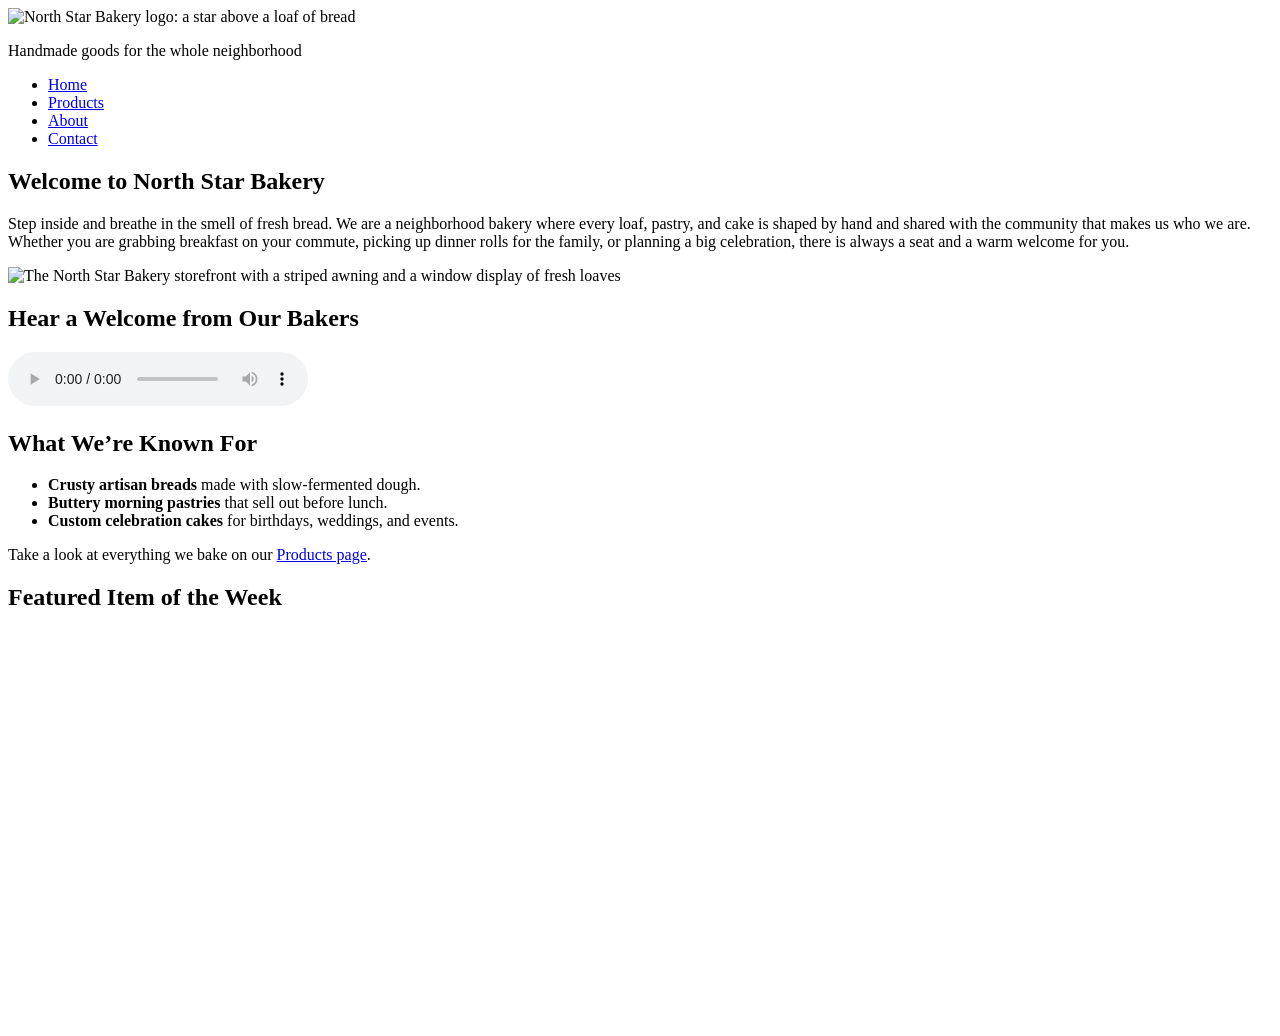
==== index.html @ d352a1f2 "Add files via upload" ====
<!DOCTYPE html>
<html lang="en">
<head>
  <meta charset="UTF-8">
  <meta name="viewport" content="width=device-width, initial-scale=1.0">
  <meta name="description" content="North Star Bakery is a neighborhood bakery offering handmade breads, pastries, and cakes. Pre-order today.">
  <title>North Star Bakery | Home</title>
</head>
<body>
  <header>
    <img src="images/bakery-logo.png" alt="North Star Bakery logo: a star above a loaf of bread" width="120">
    <p>Handmade goods for the whole neighborhood</p>
    <nav aria-label="Main navigation">
      <ul>
        <li><a href="index.html" aria-current="page">Home</a></li>
        <li><a href="products.html">Products</a></li>
        <li><a href="about.html">About</a></li>
        <li><a href="contact.html">Contact</a></li>
      </ul>
    </nav>
  </header>

  <main>
    <section>
      <h1>Welcome to North Star Bakery</h1>
      <p>Step inside and breathe in the smell of fresh bread. We are a neighborhood bakery where every loaf, pastry, and cake is shaped by hand and shared with the community that makes us who we are. Whether you are grabbing breakfast on your commute, picking up dinner rolls for the family, or planning a big celebration, there is always a seat and a warm welcome for you.</p>
      <img src="images/bakery-storefront.jpg" alt="The North Star Bakery storefront with a striped awning and a window display of fresh loaves" width="600">

      <h2>Hear a Welcome from Our Bakers</h2>
      <audio controls>
        <source src="media/bakery-welcome.mp3" type="audio/mpeg">
        Your browser does not support the audio element. Our welcome message says: thank you for visiting North Star Bakery, where every item is made by hand and baked fresh each morning.
      </audio>
    </section>

    <section>
      <h2>What We&rsquo;re Known For</h2>
      <ul>
        <li><strong>Crusty artisan breads</strong> made with slow-fermented dough.</li>
        <li><strong>Buttery morning pastries</strong> that sell out before lunch.</li>
        <li><strong>Custom celebration cakes</strong> for birthdays, weddings, and events.</li>
      </ul>
      <p>Take a look at everything we bake on our <a href="products.html">Products page</a>.</p>
    </section>

    <section>
      <h2>Featured Item of the Week</h2>
      <picture>
        <source media="(min-width: 800px)" srcset="images/bakery-feature-large.jpg">
        <img src="images/bakery-feature-small.jpg" alt="A golden loaf of this week&rsquo;s featured bread sliced on a wooden board" width="400">
      </picture>
      <h3>Rustic Honey Oat Loaf</h3>
      <p>Our featured loaf this week is soft inside, crisp outside, and lightly sweetened with local honey. It is wonderful toasted with butter. Quantities are limited, so reserve yours through our <a href="contact.html">pre-order form</a>.</p>
    </section>

    <section>
      <h2>Hours and Location</h2>
      <p><strong>Address:</strong> 214 Maple Street, Your Town, ST 12345</p>
      <ul>
        <li>Tuesday&ndash;Friday: 7:00 AM &ndash; 6:00 PM</li>
        <li>Saturday: 7:00 AM &ndash; 4:00 PM</li>
        <li>Sunday: 8:00 AM &ndash; 2:00 PM</li>
        <li>Monday: Closed</li>
      </ul>
    </section>
  </main>

  <footer>
    <p>North Star Bakery &middot; 214 Maple Street, Your Town, ST 12345 &middot; (555) 014-2290</p>
    <p>Open Tuesday&ndash;Sunday. Closed Mondays.</p>
    <p>&copy; 2026 North Star Bakery. Baked with care for our neighbors.</p>
  </footer>
</body>
</html>
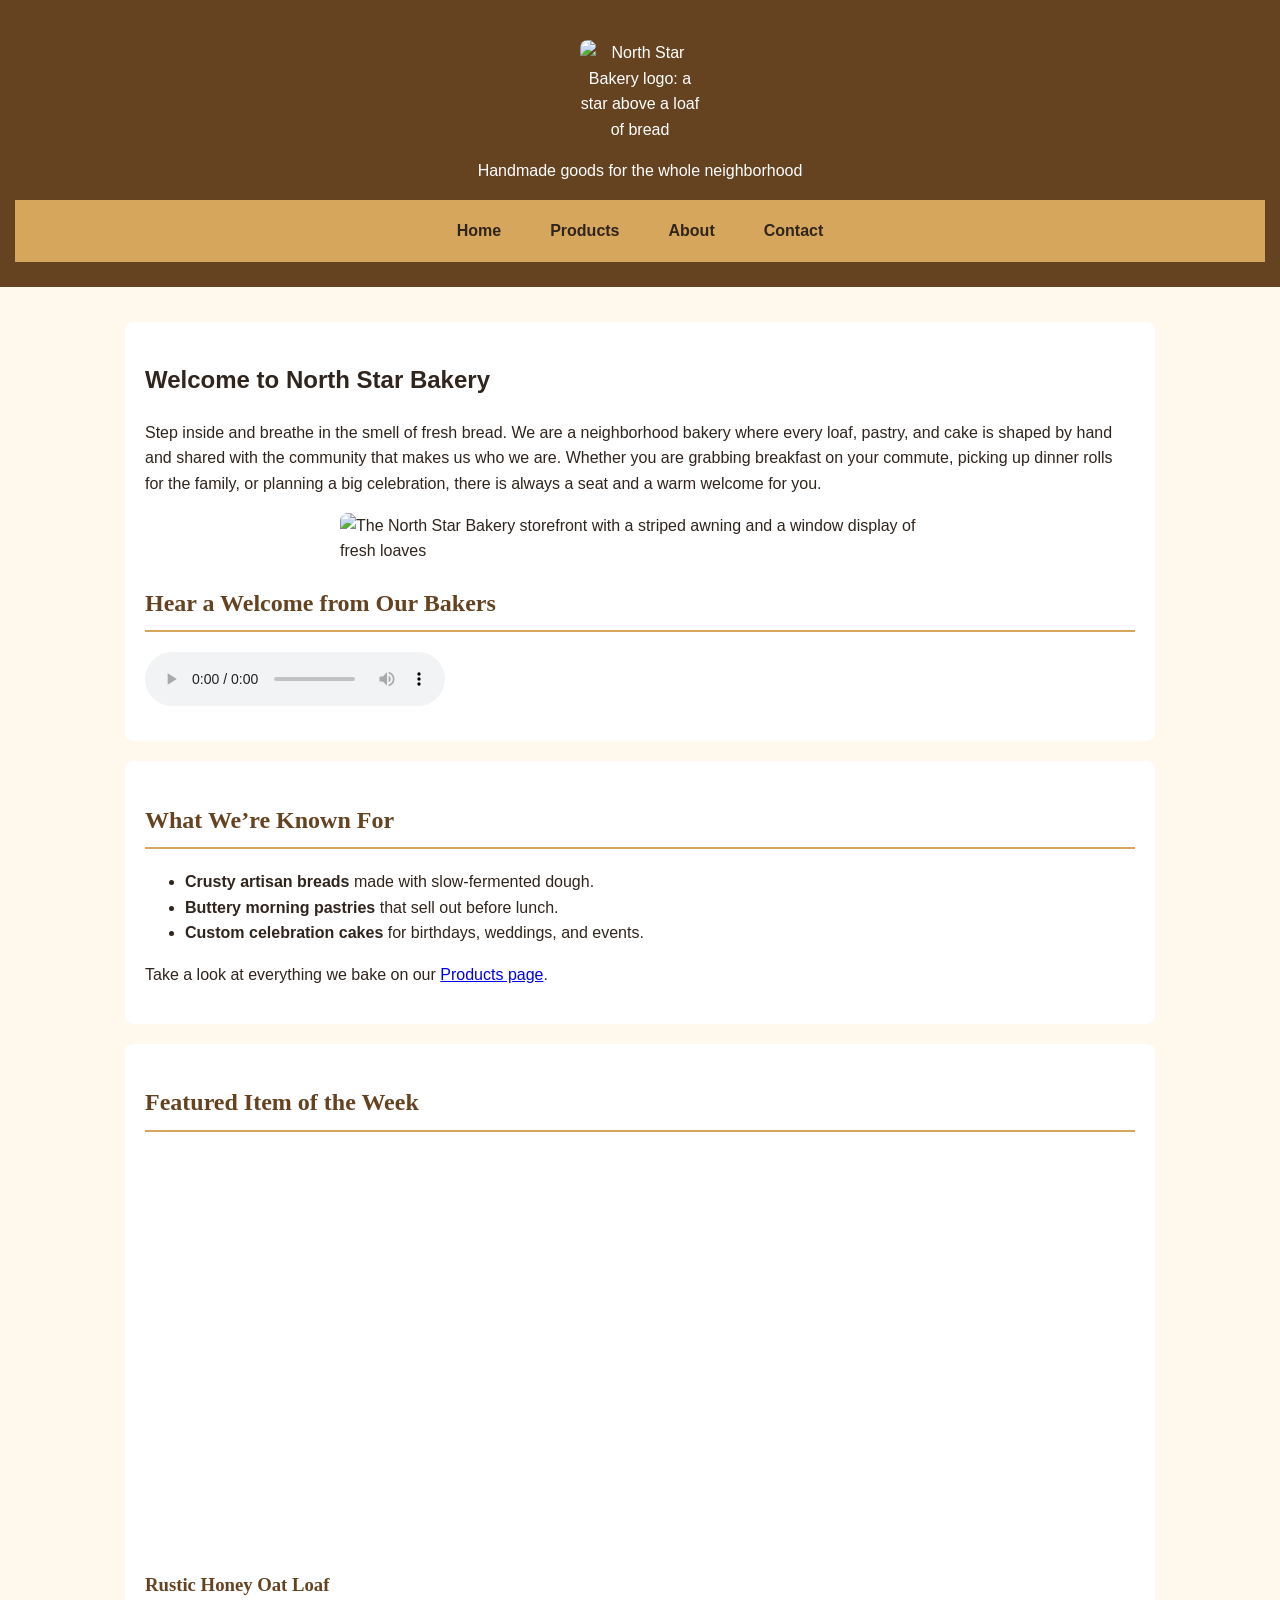
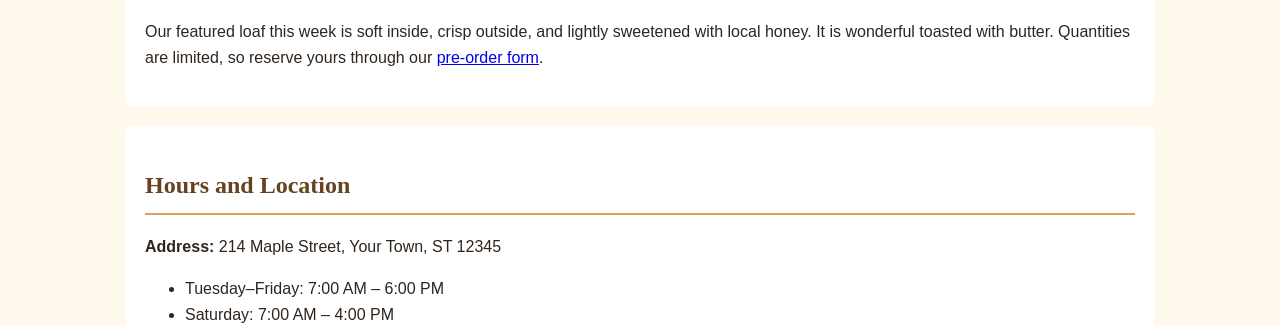
==== commit e092b5c3: "Update index.html" ====
--- a/index.html
+++ b/index.html
@@ -5,6 +5,7 @@
   <meta name="viewport" content="width=device-width, initial-scale=1.0">
   <meta name="description" content="North Star Bakery is a neighborhood bakery offering handmade breads, pastries, and cakes. Pre-order today.">
   <title>North Star Bakery | Home</title>
+  <link rel="stylesheet" href="styles.css">
 </head>
 <body>
   <header>
--- a/styles.css
+++ b/styles.css
@@ -0,0 +1,220 @@
+
+/* North Star Bakery Visual Design System */
+
+/* Main website colors and fonts */
+:root {
+    --cream: #fff8ed;
+    --brown: #654321;
+    --gold: #d6a65c;
+    --dark: #30251d;
+    
+    --heading-font: Georgia, serif;
+    --body-font: Arial, sans-serif;
+}
+
+/* General page styles */
+* {
+    box-sizing: border-box;
+}
+
+body {
+    margin: 0;
+    padding: 0;
+    background-color: var(--cream);
+    color: var(--dark);
+    font-family: var(--body-font);
+    font-size: 16px;
+    line-height: 1.6;
+}
+
+/* Header */
+header {
+    background-color: var(--brown);
+    color: white;
+    text-align: center;
+    padding: 25px 15px;
+}
+
+header h1 {
+    font-family: var(--heading-font);
+    margin: 0;
+    font-size: 2rem;
+}
+
+/* Navigation */
+nav {
+    background-color: var(--gold);
+    padding: 10px;
+}
+
+nav ul {
+    display: flex;
+    flex-direction: column;
+    align-items: center;
+    gap: 10px;
+    list-style: none;
+    margin: 0;
+    padding: 0;
+}
+
+nav a {
+    color: var(--dark);
+    text-decoration: none;
+    font-weight: bold;
+    padding: 8px 12px;
+    display: block;
+}
+
+nav a:hover,
+nav a:focus {
+    background-color: var(--brown);
+    color: white;
+    border-radius: 5px;
+}
+
+/* Main content */
+main {
+    width: 100%;
+    max-width: 1100px;
+    margin: 0 auto;
+    padding: 20px;
+}
+
+section {
+    background-color: white;
+    margin-bottom: 20px;
+    padding: 20px;
+    border-radius: 8px;
+}
+
+h2,
+h3 {
+    color: var(--brown);
+    font-family: var(--heading-font);
+}
+
+h2 {
+    border-bottom: 2px solid var(--gold);
+    padding-bottom: 8px;
+}
+
+/* Images and gallery */
+img {
+    display: block;
+    max-width: 100%;
+    height: auto;
+    margin: 15px auto;
+    border-radius: 8px;
+}
+
+figure {
+    margin: 20px 0;
+    text-align: center;
+}
+
+figcaption {
+    color: var(--brown);
+    font-style: italic;
+    padding: 8px;
+}
+
+/* Audio and video */
+audio,
+video {
+    display: block;
+    max-width: 100%;
+    margin: 15px 0;
+}
+
+/* Forms */
+form {
+    max-width: 650px;
+    margin: 0 auto;
+}
+
+fieldset {
+    border: 2px solid var(--gold);
+    border-radius: 8px;
+    padding: 20px;
+    margin-bottom: 20px;
+}
+
+legend {
+    color: var(--brown);
+    font-weight: bold;
+    padding: 0 8px;
+}
+
+label {
+    display: block;
+    margin-top: 12px;
+    font-weight: bold;
+}
+
+input,
+select,
+textarea {
+    width: 100%;
+    padding: 10px;
+    margin-top: 5px;
+    border: 1px solid #999;
+    border-radius: 5px;
+    font: inherit;
+}
+
+button,
+input[type="submit"] {
+    background-color: var(--brown);
+    color: white;
+    border: none;
+    padding: 12px 20px;
+    margin-top: 15px;
+    border-radius: 5px;
+    cursor: pointer;
+    font-weight: bold;
+}
+
+button:hover,
+input[type="submit"]:hover {
+    background-color: var(--gold);
+    color: var(--dark);
+}
+
+/* Footer */
+footer {
+    background-color: var(--brown);
+    color: white;
+    text-align: center;
+    padding: 20px;
+    margin-top: 25px;
+}
+
+/* Responsive layout for tablets and larger screens */
+@media (min-width: 700px) {
+    header h1 {
+        font-size: 2.7rem;
+    }
+
+    nav ul {
+        flex-direction: row;
+        justify-content: center;
+        gap: 25px;
+    }
+
+    main {
+        padding: 35px;
+    }
+
+    /* Arrange gallery figures side by side */
+    .gallery {
+        display: flex;
+        flex-wrap: wrap;
+        justify-content: center;
+        gap: 20px;
+    }
+
+    .gallery figure {
+        flex: 1 1 250px;
+        max-width: 320px;
+    }
+}
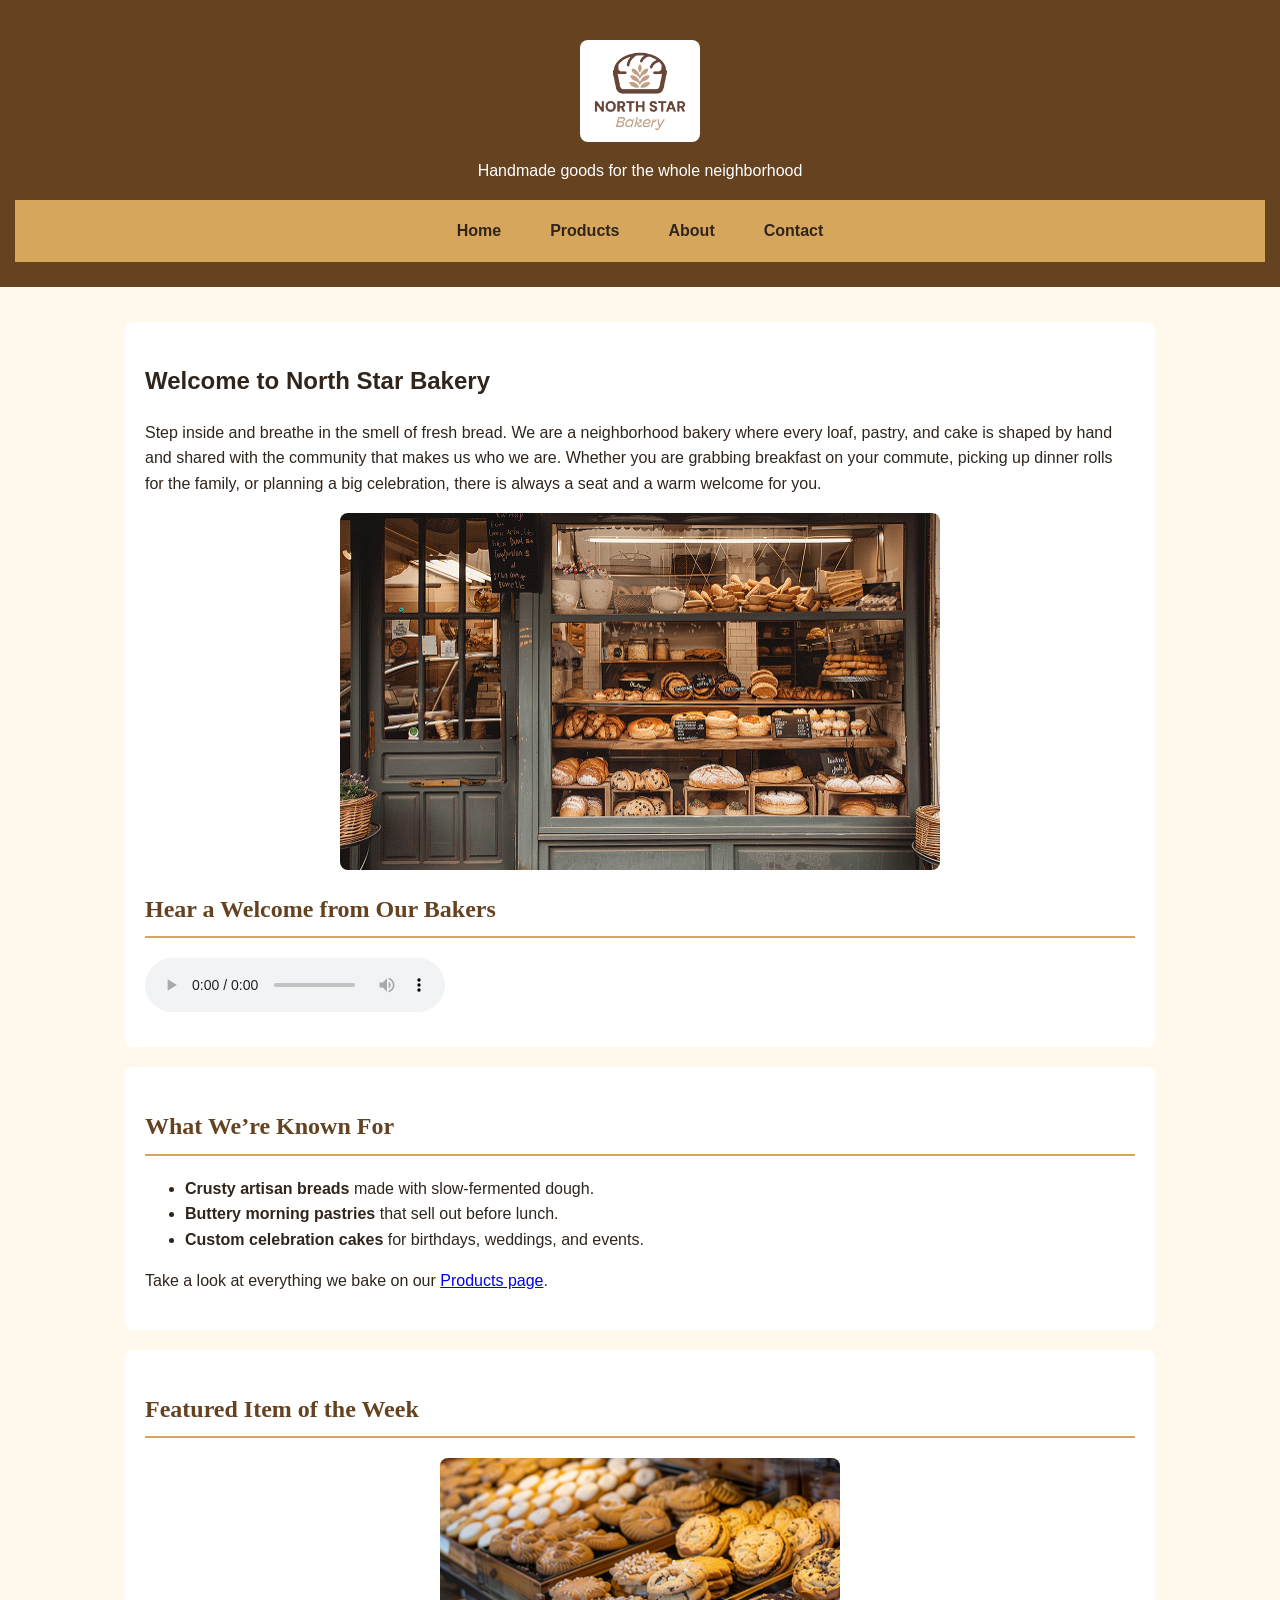
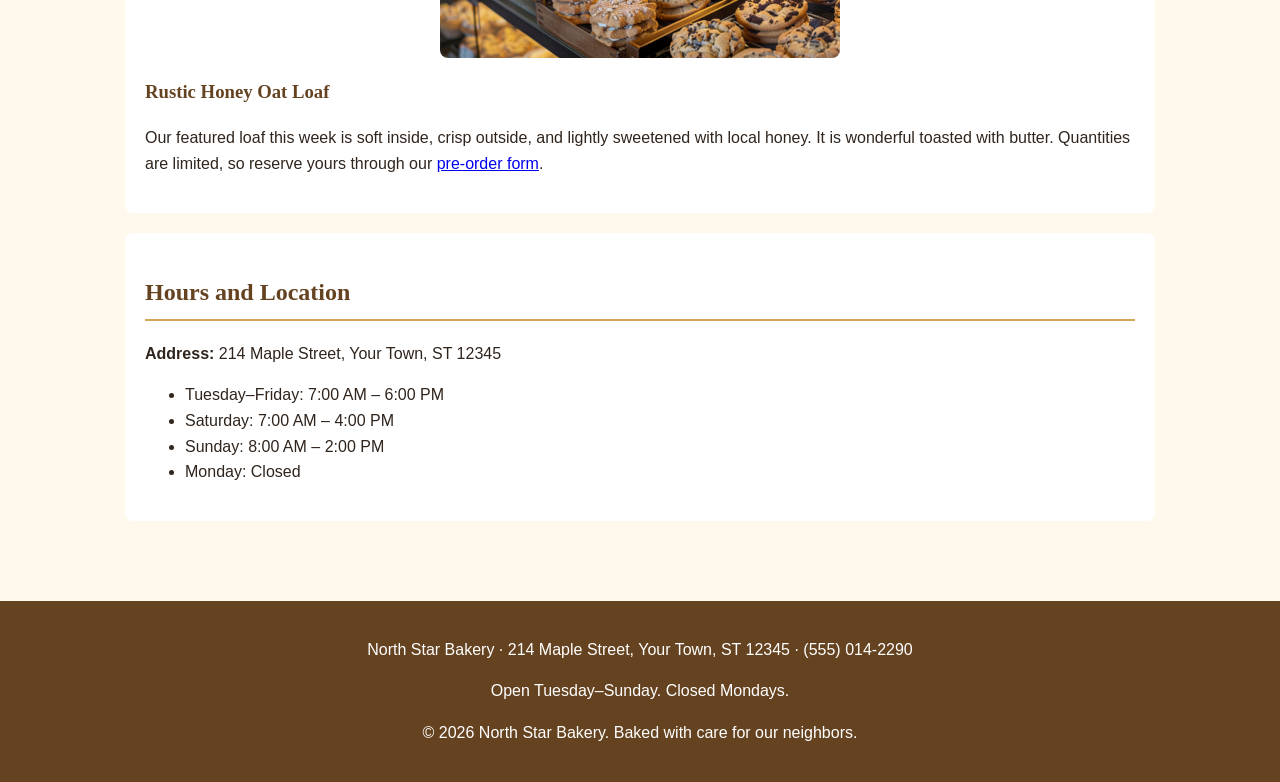
==== commit 09e62799: "Add picture to the pages" ====
--- a/index.html
+++ b/index.html
@@ -9,7 +9,7 @@
 </head>
 <body>
   <header>
-    <img src="images/bakery-logo.png" alt="North Star Bakery logo: a star above a loaf of bread" width="120">
+    <img src="Images/bakery-logo_c.png" alt="North Star Bakery logo: a star above a loaf of bread" width="120">
     <p>Handmade goods for the whole neighborhood</p>
     <nav aria-label="Main navigation">
       <ul>
@@ -25,7 +25,7 @@
     <section>
       <h1>Welcome to North Star Bakery</h1>
       <p>Step inside and breathe in the smell of fresh bread. We are a neighborhood bakery where every loaf, pastry, and cake is shaped by hand and shared with the community that makes us who we are. Whether you are grabbing breakfast on your commute, picking up dinner rolls for the family, or planning a big celebration, there is always a seat and a warm welcome for you.</p>
-      <img src="images/bakery-storefront.jpg" alt="The North Star Bakery storefront with a striped awning and a window display of fresh loaves" width="600">
+      <img src="Images/bakery-storefront_c.png" alt="The North Star Bakery storefront with a striped awning and a window display of fresh loaves" width="600">
 
       <h2>Hear a Welcome from Our Bakers</h2>
       <audio controls>
@@ -47,8 +47,8 @@
     <section>
       <h2>Featured Item of the Week</h2>
       <picture>
-        <source media="(min-width: 800px)" srcset="images/bakery-feature-large.jpg">
-        <img src="images/bakery-feature-small.jpg" alt="A golden loaf of this week&rsquo;s featured bread sliced on a wooden board" width="400">
+        <source media="(min-width: 800px)" srcset="Images/bakery-feature-large_c.png">
+        <img src="Images/bakery-feature-small_c.png" alt="A golden loaf of this week&rsquo;s featured bread sliced on a wooden board" width="400">
       </picture>
       <h3>Rustic Honey Oat Loaf</h3>
       <p>Our featured loaf this week is soft inside, crisp outside, and lightly sweetened with local honey. It is wonderful toasted with butter. Quantities are limited, so reserve yours through our <a href="contact.html">pre-order form</a>.</p>
